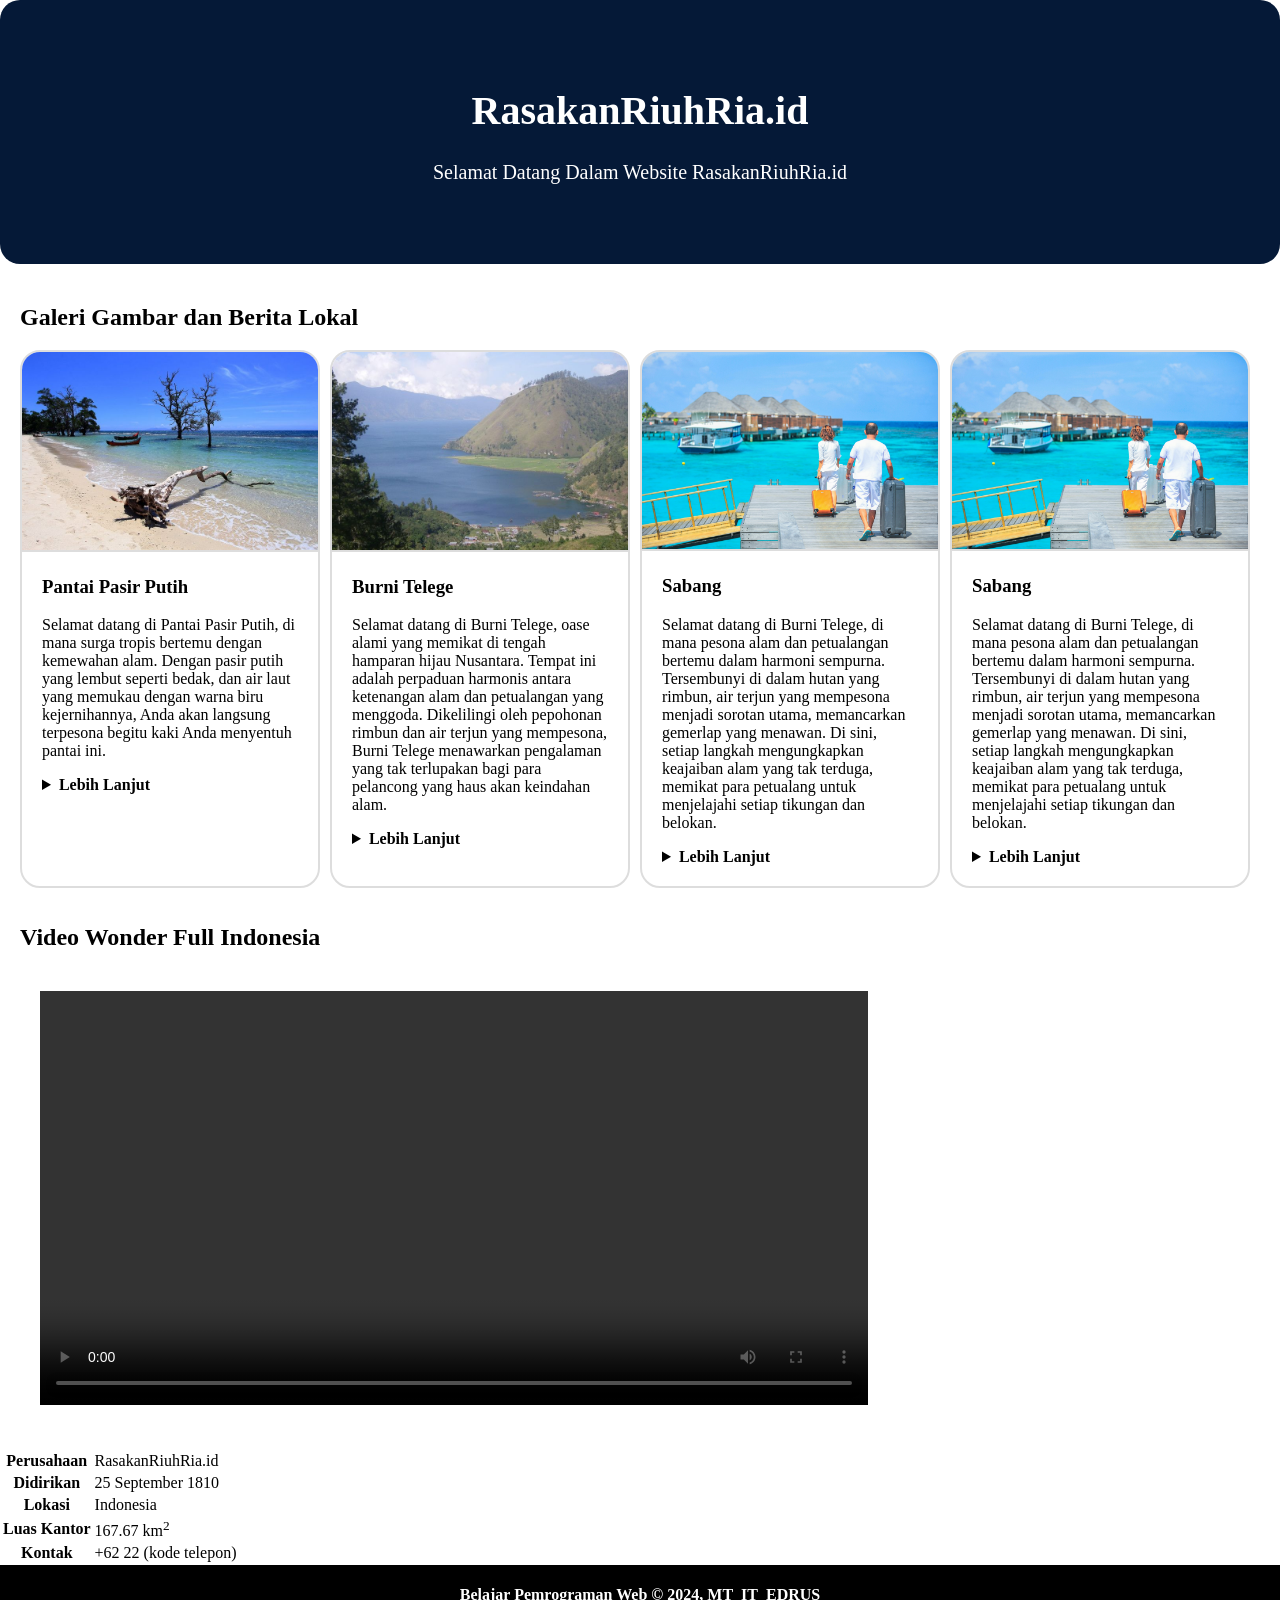
==== index.html @ 3b5253e5 "update" ====
<!DOCTYPE html>
<html lang="en">

<head>
    <meta charset="UTF-8">
    <meta name="viewport" content="width=device-width, initial-scale=1.0">
    <link rel="stylesheet" href="style/style.css">
    <title>Document</title>
</head>

<body>
    <header>
        <div class="navbar-container">
            <h1>RasakanRiuhRia.id</h1>
            <p>
                Selamat Datang Dalam Website RasakanRiuhRia.id
            </p>
        </div>

    </header>
    <main>
        <div id="content">
            <article>
                <h2>Galeri Gambar dan Berita Lokal</h2>
                <div id="slider">
                    <!-- Content Satu -->
                    <div class="card">
                        <img src="img/gambar1.jpg" alt="Pantai Pasir Putih">
                        <div class="card-content">
                            <h3>Pantai Pasir Putih</h3>
                            <p>Selamat datang di Pantai Pasir Putih, di mana surga tropis bertemu dengan kemewahan alam.
                                Dengan pasir putih yang lembut seperti bedak, dan air laut yang memukau dengan warna
                                biru kejernihannya, Anda akan langsung terpesona begitu kaki Anda menyentuh pantai ini.
                            </p>
                            <details>
                                <summary>Lebih Lanjut</summary>
                                <p>Saat Anda menapaki jalan setapak yang berkelok-kelok, aroma segar hutan dan suara
                                    gemericik air akan menyambut Anda. Ketika sampai di sini, Anda akan terpesona oleh
                                    keindahan air terjun yang memancar dengan gemerlapnya, menciptakan panorama yang
                                    memesona bagi mata dan jiwa.
                                </p>
                                <p>Dengan keindahan alam yang menakjubkan dan petualangan yang menggoda, Burni Telege
                                    adalah destinasi impian bagi mereka yang mencari pengalaman luar biasa di tengah
                                    keindahan alam yang alami.</p>
                            </details>
                        </div>
                    </div>
                    <!-- Content dua -->
                    <div class="card">
                        <img src="img/gambar2.jpg" alt="Burni Telege">
                        <div class="card-content">
                            <h3>Burni Telege</h3>
                            <p>Selamat datang di Burni Telege, oase alami yang memikat di tengah hamparan hijau
                                Nusantara. Tempat ini adalah perpaduan harmonis antara ketenangan alam dan petualangan
                                yang menggoda. Dikelilingi oleh pepohonan rimbun dan air terjun yang mempesona, Burni
                                Telege menawarkan pengalaman yang tak terlupakan bagi para pelancong yang haus akan
                                keindahan alam.
                            </p>
                            <details>
                                <summary>Lebih Lanjut</summary>
                                <p>Pantai Pasir Putih adalah tempat yang sempurna untuk melarikan diri dari hiruk pikuk
                                    kehidupan sehari-hari dan menikmati keindahan alam yang memukau serta kedamaian yang
                                    menyegarkan.</p>
                                <p>Jadikan momen saat matahari beranjak pergi sebagai penutup yang sempurna untuk hari
                                    Anda, dengan panorama matahari terbenam yang menakjubkan di ufuk barat.</p>
                            </details>
                        </div>
                    </div>
                    <!-- Content Tiga -->
                    <div class="card">
                        <img src="img/gambar3.jpg" alt="Burni Telege">
                        <div class="card-content">
                            <h3>Sabang</h3>
                            <p>Selamat datang di Burni Telege, di mana pesona alam dan petualangan bertemu dalam harmoni
                                sempurna. Tersembunyi di dalam hutan yang rimbun, air terjun yang mempesona menjadi
                                sorotan
                                utama, memancarkan gemerlap yang menawan. Di sini, setiap langkah mengungkapkan
                                keajaiban
                                alam yang tak terduga, memikat para petualang untuk menjelajahi setiap tikungan dan
                                belokan.
                            </p>
                            <details>
                                <summary>Lebih Lanjut</summary>
                                <p>Saat Anda menapaki jalan setapak yang berkelok-kelok, aroma segar hutan dan suara
                                    gemericik air akan menyambut Anda. Ketika sampai di sini, Anda akan terpesona oleh
                                    keindahan air terjun yang memancar dengan gemerlapnya, menciptakan panorama yang
                                    memesona bagi mata dan jiwa.
                                </p>
                                <p>Dengan keindahan alam yang menakjubkan dan petualangan yang menggoda, Burni Telege
                                    adalah destinasi impian bagi mereka yang mencari pengalaman luar biasa di tengah
                                    keindahan alam yang alami.</p>
                            </details>
                        </div>
                    </div>
                    <!-- Content Empat -->
                    <div class="card">
                        <img src="img/gambar3.jpg" alt="Burni Telege">
                        <div class="card-content">
                            <h3>Sabang</h3>
                            <p>Selamat datang di Burni Telege, di mana pesona alam dan petualangan bertemu dalam harmoni
                                sempurna. Tersembunyi di dalam hutan yang rimbun, air terjun yang mempesona menjadi
                                sorotan
                                utama, memancarkan gemerlap yang menawan. Di sini, setiap langkah mengungkapkan
                                keajaiban
                                alam yang tak terduga, memikat para petualang untuk menjelajahi setiap tikungan dan
                                belokan.
                            </p>
                            <details>
                                <summary>Lebih Lanjut</summary>
                                <p>Saat Anda menapaki jalan setapak yang berkelok-kelok, aroma segar hutan dan suara
                                    gemericik air akan menyambut Anda. Ketika sampai di sini, Anda akan terpesona oleh
                                    keindahan air terjun yang memancar dengan gemerlapnya, menciptakan panorama yang
                                    memesona bagi mata dan jiwa.
                                </p>
                                <p>Dengan keindahan alam yang menakjubkan dan petualangan yang menggoda, Burni Telege
                                    adalah destinasi impian bagi mereka yang mencari pengalaman luar biasa di tengah
                                    keindahan alam yang alami.</p>
                            </details>
                        </div>
                    </div>
                </div>
            </article>
            <article>
                <h2>Video Wonder Full Indonesia</h2>
                <div class="video-wrapper">
                    <video controls>
                        <source src="video/videoplayback copy.webm" type="video/mp4">
                        Your browser does not support the video tag.
                    </video>
                </div>
            </article>

        </div>
    </main>

    <aside>
        <article class="profil">
            <header>
                <section>
                    <table>
                        <tr>
                            <th>Perusahaan</th>
                            <td>RasakanRiuhRia.id</td>
                        </tr>
                        <tr>
                            <th>Didirikan</th>
                            <td>25 September 1810</td>
                        </tr>
                        <tr>
                            <th>Lokasi</th>
                            <td>Indonesia</td>
                        </tr>
                        <tr>
                            <th>Luas Kantor</th>
                            <td>167.67 km<sup>2</sup></td>
                        </tr>
                        <tr>
                            <th>Kontak</th>
                            <td>+62 22 (kode telepon)</td>
                        </tr>
                    </table>
                </section>
            </header>



        </article>
    </aside>

    <footer>
        <p>
            Belajar Pemrograman Web &#169; 2024, MT_IT_EDRUS
        </p>
    </footer>

</body>

</html>
---- style/style.css ----
/* Box sizing */
*,
*::before,
*::after {
    box-sizing: border-box;
}

/* Reset body */
body {
    margin: 0;
    padding: 0;
    display: flex;
    flex-direction: column;
}

/* Main content */
main {
    padding: 20px;
    display: flex;
    gap: 1.5rem;
    margin: 5;
    /* Check this value, it might need units like '5px' */
}

/* Content section */
#content {
    flex: 5;
    display: flex;
    flex-flow: column nowrap;
    gap: 1rem 2rem;
}

/* Sidebar */
aside {
    flex: 1;
}

/* Footer styling */
footer {
    padding: 5px;
    color: white;
    background-color: black;
    text-align: center;
    font-weight: bold;
}

/* Navbar styling */
.navbar-container {
    font-size: 20px;
    padding: 60px;
    background-color: #051937;
    text-align: center;
    color: white;
    border-radius: 20px;
}

/* Navbar links */
header.navbar-container .nav-list ul {
    padding-left: 0;
    display: flex;
    gap: 2rem 1rem;
}

nav {
    padding: 5px;
    position: sticky;
    top: 0;
}

nav a:hover {
    font-weight: bold;
}

nav a {
    font-size: 18px;
    font-weight: 400;
    text-decoration: none;
    color: white;
}

nav ul {
    padding-inline: 4rem;
    display: flex;
    gap: 2rem;
}

nav li {
    list-style-type: none;
}

/* Slider */
#slider {
    display: flex;
    overflow-x: auto;
    flex-direction: row;
    /* scroll-snap-type: x mandatory;
    -webkit-overflow-scrolling: touch; */
}

.card {
    flex: 0 0 auto;
    width: 300px;
    margin-right: 10px;
    scroll-snap-align: start;
    border: 2px solid #ddd;
    border-radius: 20px;
    overflow: hidden;
}

.card:hover {
    box-shadow: 0 8px 16px 0 rgba(0, 0, 0, 0.2);
}

.card-content {
    padding: 20px;
}

.card-content h3 {
    margin-top: 0;
}

.card-content details {
    margin-top: 15px;
    cursor: pointer;
}

.card-content details summary {
    outline: none;
    font-weight: bold;
}

.card img {
    width: 100%;
    height: auto;
    border-bottom: 2px solid #ddd;
}

/* Video wrapper */
.video-wrapper {
    position: relative;
    display: block;
    max-width: 70%;
    margin: 2 auto;
    overflow: hidden;
    border: 20px solid white;
    border-radius: 20px;
}

.video-wrapper video {
    width: 100%;
    height: auto;
}

/* Media Queries */
@media screen and (max-width:1200px) {
    main {
        flex-flow: column nowrap;
    }

}

@media screen and (max-width: 768px) {
    main {
        align-items: center;
    }

    #slider {
        display: flex;
        flex-direction: column;
    }
}
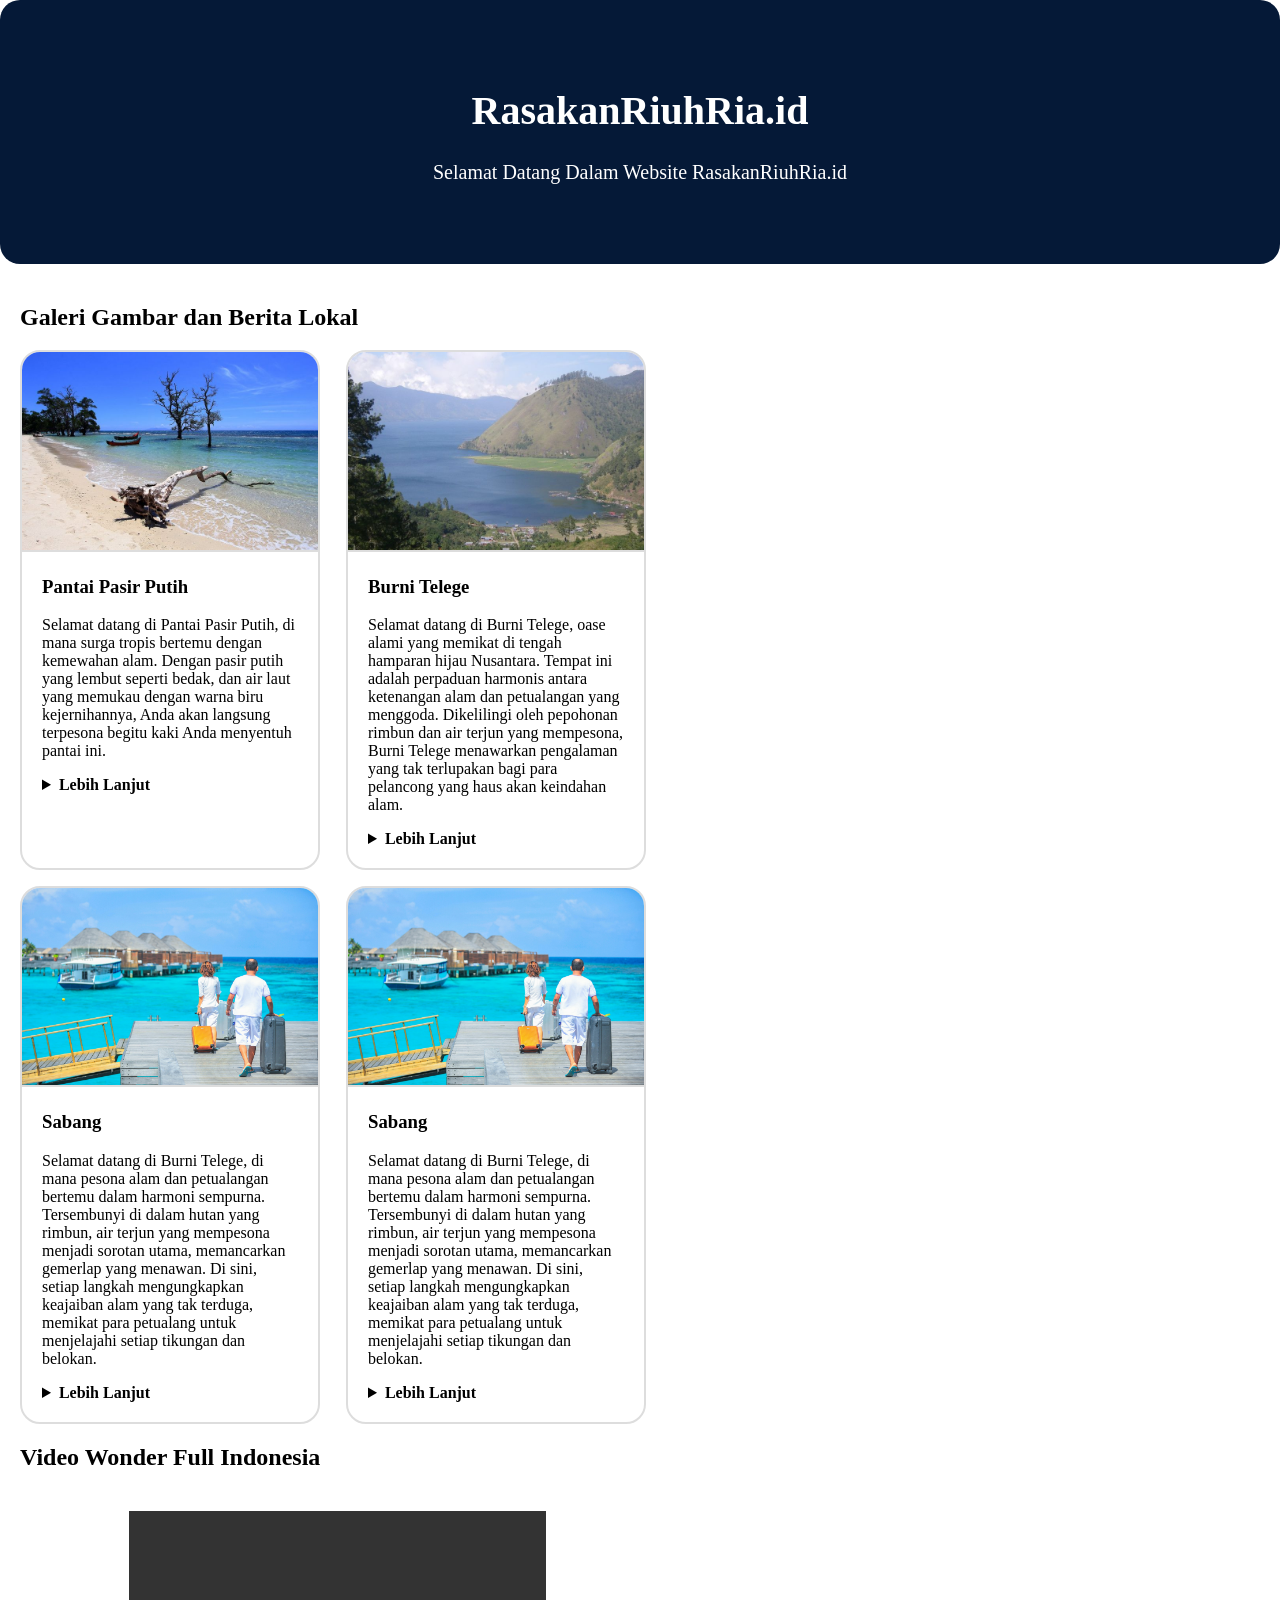
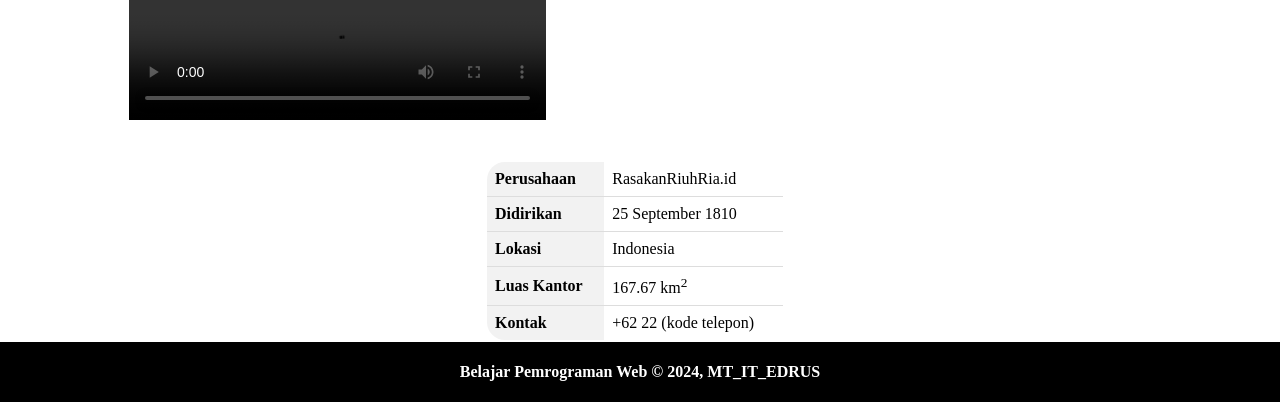
==== commit 6529a467: "satu" ====
--- a/index.html
+++ b/index.html
@@ -137,7 +137,7 @@
         <article class="profil">
             <header>
                 <section>
-                    <table>
+                    <table class="card">
                         <tr>
                             <th>Perusahaan</th>
                             <td>RasakanRiuhRia.id</td>
--- a/style/style.css
+++ b/style/style.css
@@ -19,16 +19,8 @@
     display: flex;
     gap: 1.5rem;
     margin: 5;
-    /* Check this value, it might need units like '5px' */
 }
 
-/* Content section */
-#content {
-    flex: 5;
-    display: flex;
-    flex-flow: column nowrap;
-    gap: 1rem 2rem;
-}
 
 /* Sidebar */
 aside {
@@ -67,34 +59,15 @@
     top: 0;
 }
 
-nav a:hover {
-    font-weight: bold;
-}
-
-nav a {
-    font-size: 18px;
-    font-weight: 400;
-    text-decoration: none;
-    color: white;
-}
-
-nav ul {
-    padding-inline: 4rem;
-    display: flex;
-    gap: 2rem;
-}
-
-nav li {
-    list-style-type: none;
-}
 
 /* Slider */
 #slider {
     display: flex;
     overflow-x: auto;
-    flex-direction: row;
-    /* scroll-snap-type: x mandatory;
-    -webkit-overflow-scrolling: touch; */
+    /* flex-direction: row; */
+    flex: 1 0 calc(100% / 3);
+    scroll-snap-type: x mandatory;
+    -webkit-overflow-scrolling: touch;
 }
 
 .card {
@@ -108,8 +81,9 @@
 }
 
 .card:hover {
-    box-shadow: 0 8px 16px 0 rgba(0, 0, 0, 0.2);
+    box-shadow: 0px 8px 16px 0px rgba(0, 0, 0, 0.2);
 }
+
 
 .card-content {
     padding: 20px;
@@ -138,34 +112,68 @@
 /* Video wrapper */
 .video-wrapper {
     position: relative;
-    display: block;
-    max-width: 70%;
+    display: flex;
+    justify-content: center;
     margin: 2 auto;
-    overflow: hidden;
+    /* overflow: hidden; */
     border: 20px solid white;
     border-radius: 20px;
+
 }
 
 .video-wrapper video {
-    width: 100%;
+    width: 70%;
     height: auto;
 }
 
+.profil {
+    display: flex;
+    align-items: center;
+    justify-content: center;
+}
+
+table {
+    width: 70%;
+    border-collapse: collapse;
+}
+
+th,
+td {
+    padding: 8px;
+    text-align: left;
+    border-bottom: 1px solid #ddd;
+}
+
+th {
+    background-color: #f2f2f2;
+}
+
+
 /* Media Queries */
-@media screen and (max-width:1200px) {
-    main {
-        flex-flow: column nowrap;
+@media screen and (min-width: 768px) {
+    #slider {}
+}
+
+@media screen and (min-width: 481px) {
+    #slider {
+        display: grid;
+        grid-template-columns: repeat(2, 1fr);
+        gap: 1rem;
+    }
+}
+
+@media screen and (max-width: 480px) {
+    #slider {
+        flex: 1 0 100%;
+        flex-direction: column;
+        gap: 1rem 2rem;
+        align-items: center;
+
     }
 
-}
-
-@media screen and (max-width: 768px) {
-    main {
-        align-items: center;
+    .video-wrapper video {
+        width: 100%;
+        height: auto;
     }
 
-    #slider {
-        display: flex;
-        flex-direction: column;
-    }
 }
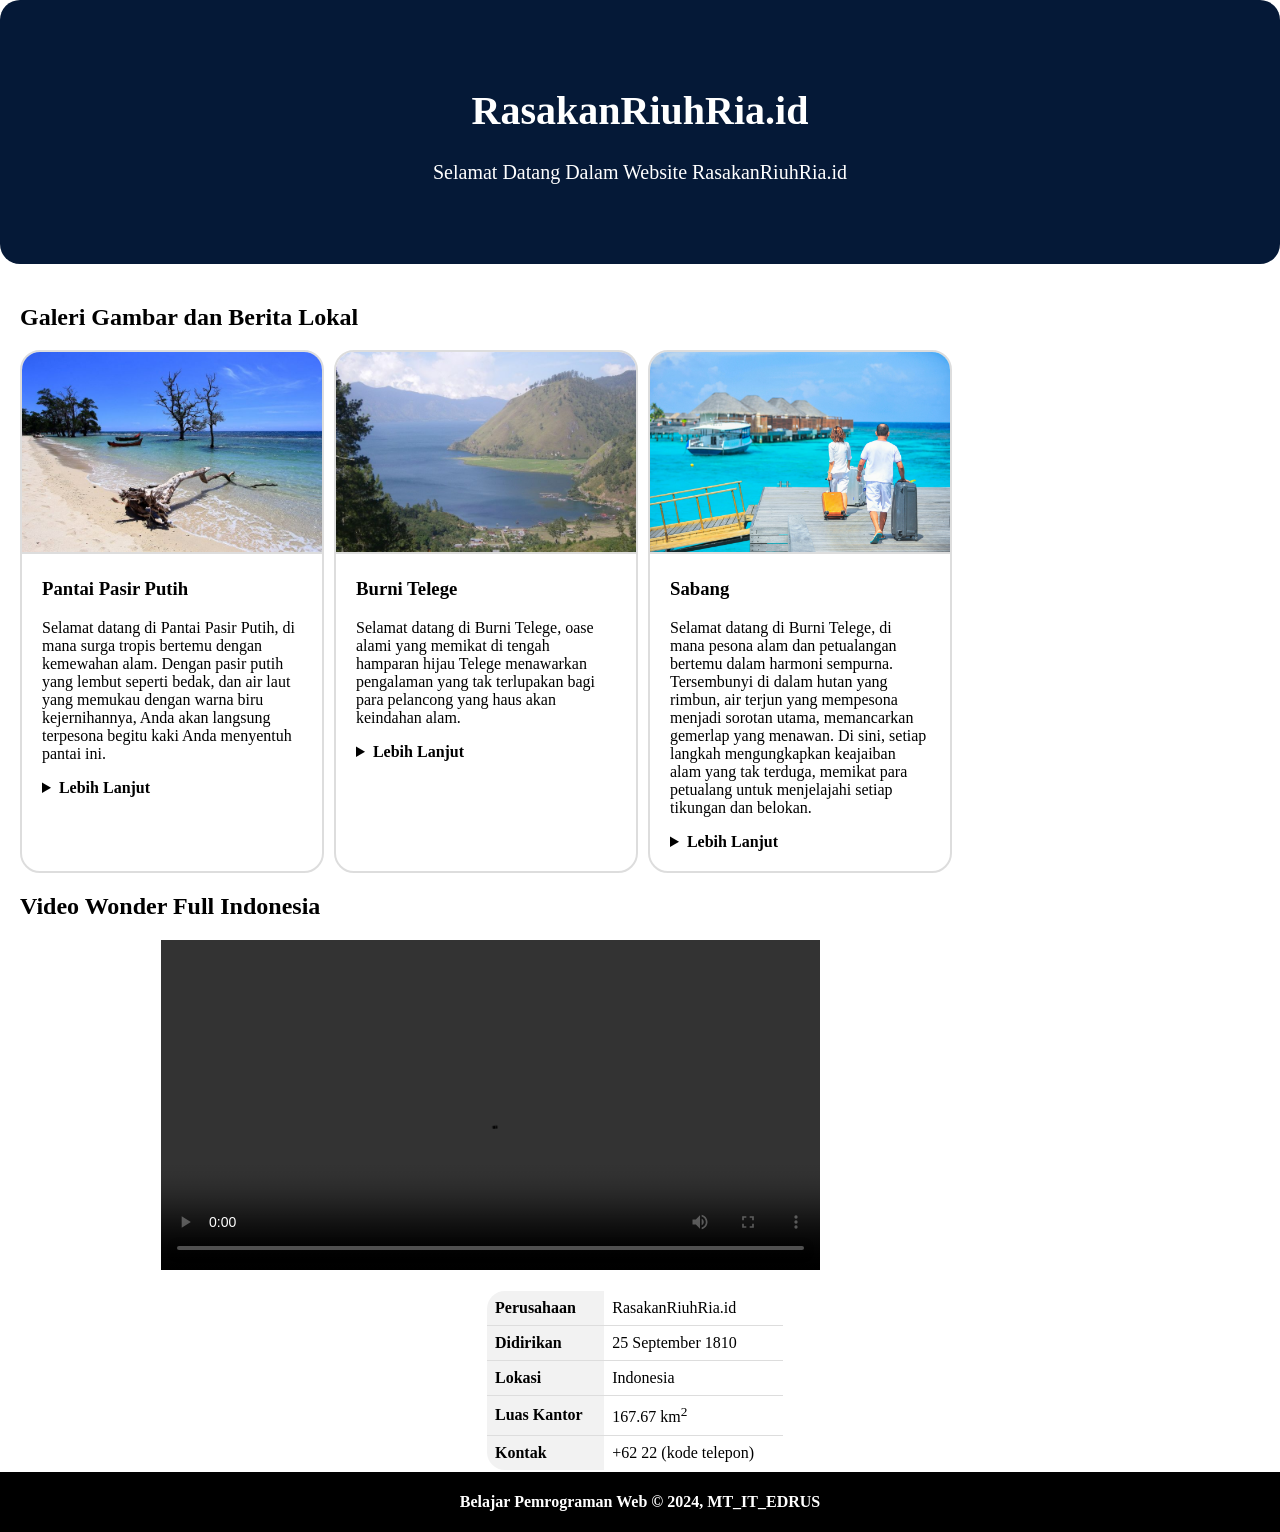
==== commit d898ed8e: "Perubahan 4" ====
--- a/index.html
+++ b/index.html
@@ -51,8 +51,6 @@
                         <div class="card-content">
                             <h3>Burni Telege</h3>
                             <p>Selamat datang di Burni Telege, oase alami yang memikat di tengah hamparan hijau
-                                Nusantara. Tempat ini adalah perpaduan harmonis antara ketenangan alam dan petualangan
-                                yang menggoda. Dikelilingi oleh pepohonan rimbun dan air terjun yang mempesona, Burni
                                 Telege menawarkan pengalaman yang tak terlupakan bagi para pelancong yang haus akan
                                 keindahan alam.
                             </p>
@@ -92,32 +90,7 @@
                             </details>
                         </div>
                     </div>
-                    <!-- Content Empat -->
-                    <div class="card">
-                        <img src="img/gambar3.jpg" alt="Burni Telege">
-                        <div class="card-content">
-                            <h3>Sabang</h3>
-                            <p>Selamat datang di Burni Telege, di mana pesona alam dan petualangan bertemu dalam harmoni
-                                sempurna. Tersembunyi di dalam hutan yang rimbun, air terjun yang mempesona menjadi
-                                sorotan
-                                utama, memancarkan gemerlap yang menawan. Di sini, setiap langkah mengungkapkan
-                                keajaiban
-                                alam yang tak terduga, memikat para petualang untuk menjelajahi setiap tikungan dan
-                                belokan.
-                            </p>
-                            <details>
-                                <summary>Lebih Lanjut</summary>
-                                <p>Saat Anda menapaki jalan setapak yang berkelok-kelok, aroma segar hutan dan suara
-                                    gemericik air akan menyambut Anda. Ketika sampai di sini, Anda akan terpesona oleh
-                                    keindahan air terjun yang memancar dengan gemerlapnya, menciptakan panorama yang
-                                    memesona bagi mata dan jiwa.
-                                </p>
-                                <p>Dengan keindahan alam yang menakjubkan dan petualangan yang menggoda, Burni Telege
-                                    adalah destinasi impian bagi mereka yang mencari pengalaman luar biasa di tengah
-                                    keindahan alam yang alami.</p>
-                            </details>
-                        </div>
-                    </div>
+
                 </div>
             </article>
             <article>
--- a/style/style.css
+++ b/style/style.css
@@ -1,179 +1,150 @@
-/* Box sizing */
-*,
+* Box sizing */ *,
 *::before,
 *::after {
-    box-sizing: border-box;
+  box-sizing: border-box;
 }
 
 /* Reset body */
 body {
-    margin: 0;
-    padding: 0;
-    display: flex;
-    flex-direction: column;
+  margin: 0;
+  padding: 0;
+  display: flex;
+  flex-direction: column;
 }
 
 /* Main content */
 main {
-    padding: 20px;
-    display: flex;
-    gap: 1.5rem;
-    margin: 5;
+  padding: 20px;
+  display: flex;
+  gap: 1.5rem;
+  margin: 5;
+}
+aside {
+  flex: 1;
 }
 
-
-/* Sidebar */
-aside {
-    flex: 1;
+.navbar-container {
+  font-size: 20px;
+  padding: 60px;
+  background-color: #051937;
+  text-align: center;
+  color: white;
+  border-radius: 20px;
 }
 
 /* Footer styling */
 footer {
-    padding: 5px;
-    color: white;
-    background-color: black;
-    text-align: center;
-    font-weight: bold;
+  padding: 5px;
+  color: white;
+  background-color: black;
+  text-align: center;
+  font-weight: bold;
 }
-
-/* Navbar styling */
-.navbar-container {
-    font-size: 20px;
-    padding: 60px;
-    background-color: #051937;
-    text-align: center;
-    color: white;
-    border-radius: 20px;
-}
-
-/* Navbar links */
-header.navbar-container .nav-list ul {
-    padding-left: 0;
-    display: flex;
-    gap: 2rem 1rem;
-}
-
-nav {
-    padding: 5px;
-    position: sticky;
-    top: 0;
-}
-
 
 /* Slider */
 #slider {
-    display: flex;
-    overflow-x: auto;
-    /* flex-direction: row; */
-    flex: 1 0 calc(100% / 3);
-    scroll-snap-type: x mandatory;
-    -webkit-overflow-scrolling: touch;
+  display: flex;
+  overflow-x: auto;
+  /* flex-direction: row; */
+  flex: 1 0 calc(100% / 3);
+  scroll-snap-type: x mandatory;
+  -webkit-overflow-scrolling: touch;
 }
 
 .card {
-    flex: 0 0 auto;
-    width: 300px;
-    margin-right: 10px;
-    scroll-snap-align: start;
-    border: 2px solid #ddd;
-    border-radius: 20px;
-    overflow: hidden;
+  flex: 0 0 auto;
+  width: 300px;
+  margin-right: 10px;
+  scroll-snap-align: start;
+  border: 2px solid #ddd;
+  border-radius: 20px;
+  overflow: hidden;
 }
 
 .card:hover {
-    box-shadow: 0px 8px 16px 0px rgba(0, 0, 0, 0.2);
+  box-shadow: 0px 8px 16px 0px rgba(0, 0, 0, 0.2);
 }
 
-
 .card-content {
-    padding: 20px;
+  padding: 20px;
 }
 
 .card-content h3 {
-    margin-top: 0;
+  margin-top: 0;
 }
 
 .card-content details {
-    margin-top: 15px;
-    cursor: pointer;
+  margin-top: 15px;
+  cursor: pointer;
 }
 
 .card-content details summary {
-    outline: none;
-    font-weight: bold;
+  outline: none;
+  font-weight: bold;
 }
 
 .card img {
-    width: 100%;
-    height: auto;
-    border-bottom: 2px solid #ddd;
+  width: 100%;
+  height: auto;
+  border-bottom: 2px solid #ddd;
 }
 
-/* Video wrapper */
 .video-wrapper {
-    position: relative;
-    display: flex;
-    justify-content: center;
-    margin: 2 auto;
-    /* overflow: hidden; */
-    border: 20px solid white;
-    border-radius: 20px;
-
+  display: flex;
+  justify-content: center;
+  /* border: 20px solid white; */
 }
 
 .video-wrapper video {
-    width: 70%;
-    height: auto;
+  width: 70%;
+  height: auto;
 }
 
 .profil {
-    display: flex;
-    align-items: center;
-    justify-content: center;
+  display: flex;
+  align-items: center;
+  justify-content: center;
 }
 
 table {
-    width: 70%;
-    border-collapse: collapse;
+  width: 70%;
+  border-collapse: collapse;
 }
 
 th,
 td {
-    padding: 8px;
-    text-align: left;
-    border-bottom: 1px solid #ddd;
+  padding: 8px;
+  text-align: left;
+  border-bottom: 1px solid #ddd;
 }
 
 th {
-    background-color: #f2f2f2;
+  background-color: #f2f2f2;
 }
-
-
-/* Media Queries */
 @media screen and (min-width: 768px) {
-    #slider {}
+  #slider {
+  }
 }
 
 @media screen and (min-width: 481px) {
-    #slider {
-        display: grid;
-        grid-template-columns: repeat(2, 1fr);
-        gap: 1rem;
-    }
 }
 
 @media screen and (max-width: 480px) {
-    #slider {
-        flex: 1 0 100%;
-        flex-direction: column;
-        gap: 1rem 2rem;
-        align-items: center;
-
-    }
-
-    .video-wrapper video {
-        width: 100%;
-        height: auto;
-    }
-
-}+  #slider {
+    display: grid;
+    grid-template-columns: repeat(1, 1fr);
+    gap: 1rem;
+    justify-content: center;
+  }
+  .video-wrapper {
+    position: relative;
+    display: flex;
+    justify-content: center;
+    /* border: 20px solid white; */
+    border-radius: 20px;
+  }
+  .video-wrapper video {
+    width: 50%;
+    height: auto;
+  }
+}
